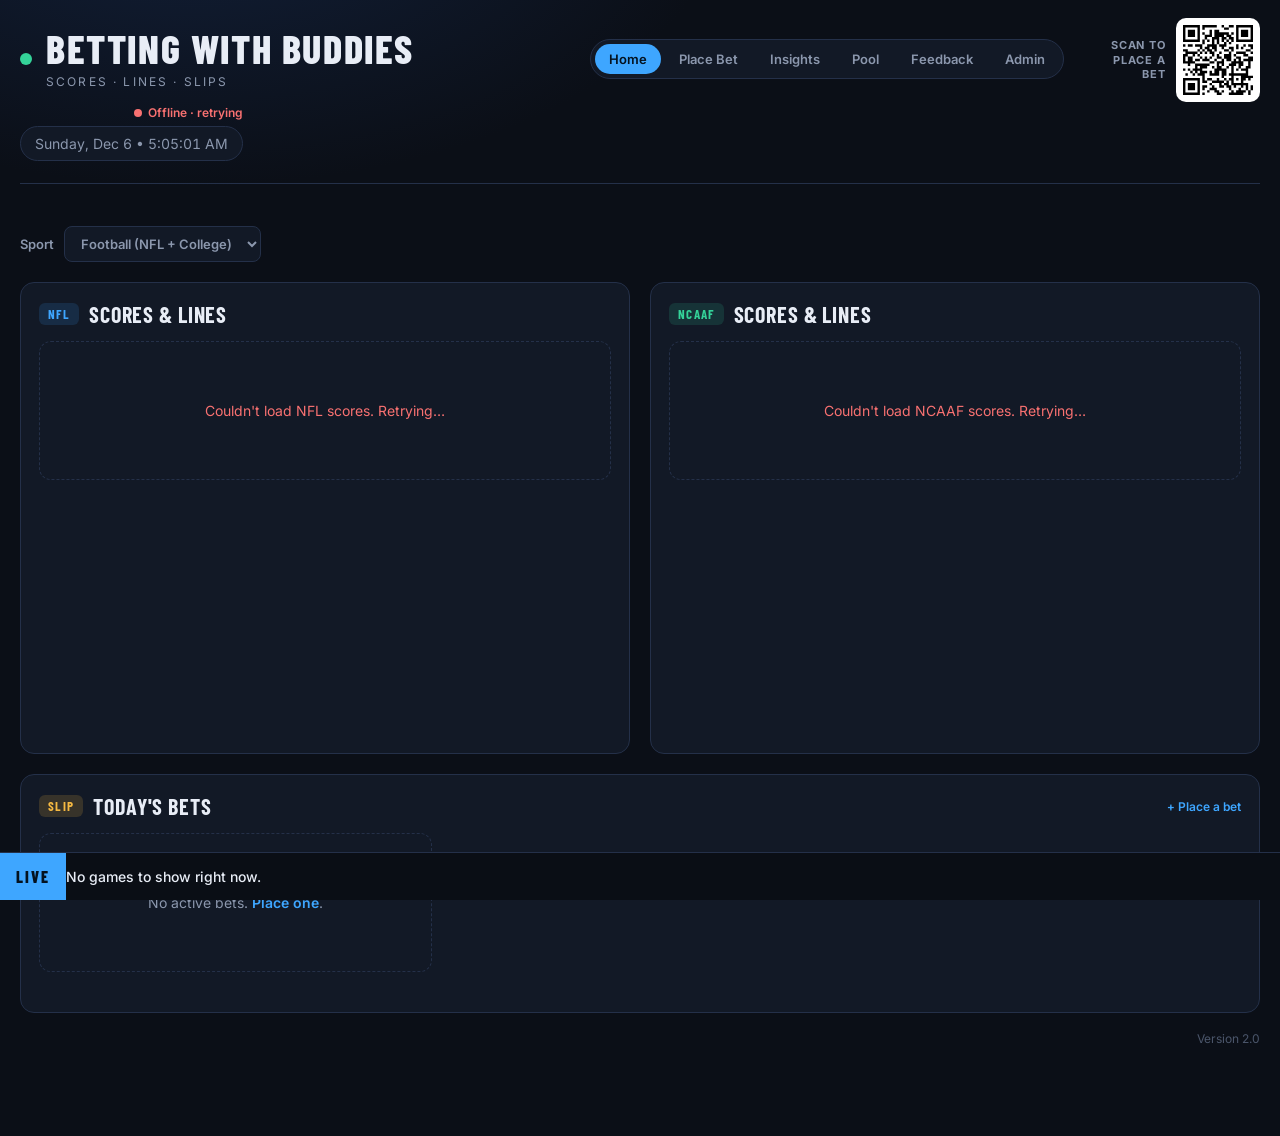
==== index.html @ b016aa5f "Dashboard: sport dropdown (Football, NBA, NHL, MLB) instead of showing all sports Co-Authored-By: Cl" ====
<!DOCTYPE html>
<html lang="en">
<head>
    <meta charset="UTF-8">
    <meta name="viewport" content="width=device-width, initial-scale=1.0">
    <title>Betting with Buddies</title>
    <link rel="preconnect" href="https://fonts.googleapis.com">
    <link rel="preconnect" href="https://fonts.gstatic.com" crossorigin>
    <link href="https://fonts.googleapis.com/css2?family=Barlow+Condensed:wght@500;600;700;800&family=Inter:wght@400;500;600;700&display=swap" rel="stylesheet">
    <link rel="stylesheet" href="style.css">
</head>
<body>

<header class="topbar has-qr">
    <div class="brand">
        <span class="live-dot" aria-hidden="true"></span>
        <div>
            <h1>Betting with Buddies</h1>
            <p class="tagline">Scores &middot; Lines &middot; Slips</p>
        </div>
    </div>
    <div class="topright">
        <div class="clock" id="clock"></div>
    </div>
    <a class="qr" id="qr" href="bet.html" aria-label="Scan to place a bet">
        <span class="qr-code" id="qr-code" aria-hidden="true"></span>
        <span class="qr-label">Scan to<br>place a bet</span>
    </a>
</header>

<div id="hit-banners" class="hit-banners" aria-live="polite"></div>

<main class="dashboard">

    <div class="sport-bar">
        <label for="sport-pick">Sport</label>
        <select id="sport-pick" aria-label="Choose a sport">
            <option value="football">Football (NFL + College)</option>
            <option value="nba">NBA Basketball</option>
            <option value="nhl">NHL Hockey</option>
            <option value="mlb">MLB Baseball</option>
        </select>
    </div>

    <section class="panel" aria-labelledby="nfl-title">
        <div class="panel-head">
            <h2 id="nfl-title"><span class="tag">NFL</span> Scores &amp; Lines</h2>
            <span class="page-info" id="nfl-status"></span>
        </div>
        <div class="games" id="nfl-container"></div>
        <div class="dots" id="nfl-dots"></div>
    </section>

    <section class="panel" aria-labelledby="ncaaf-title">
        <div class="panel-head">
            <h2 id="ncaaf-title"><span class="tag tag-alt">NCAAF</span> Scores &amp; Lines</h2>
            <span class="page-info" id="ncaaf-status"></span>
        </div>
        <div class="games" id="ncaaf-container"></div>
        <div class="dots" id="ncaaf-dots"></div>
    </section>

    <section class="panel panel-wide" id="more-panel" aria-labelledby="more-title" hidden>
        <div class="panel-head">
            <h2 id="more-title"><span class="tag tag-gold" id="more-tag">NBA</span> Scores &amp; Lines</h2>
            <span class="page-info" id="more-status"></span>
        </div>
        <div class="games" id="more-container"></div>
        <div class="dots" id="more-dots"></div>
    </section>

    <section class="panel panel-wide" aria-labelledby="bets-title">
        <div class="panel-head">
            <h2 id="bets-title"><span class="tag tag-gold">SLIP</span> Today's Bets</h2>
            <span class="page-info"><span id="bets-count"></span> <a class="link" href="bet.html">+ Place a bet</a></span>
        </div>
        <div class="bet-list" id="bets"></div>
        <div class="dots" id="bets-dots"></div>
    </section>

</main>

<footer class="ticker" id="ticker" aria-label="Live ticker">
    <span class="ticker-label">LIVE</span>
    <div class="ticker-track">
        <div class="ticker-content" id="ticker-content">Loading scores&hellip;</div>
    </div>
</footer>
<p class="version">Version 2.0</p>

<script src="config.js"></script>
<script src="store.js"></script>
<script src="live.js"></script>
<script src="odds.js"></script>
<script src="ui.js"></script>
<script src="nav.js"></script>
<script src="qrcode.js"></script>
<script src="roasts.js"></script>
<script src="script.js"></script>
</body>
</html>
---- style.css ----
:root{
    --bg:#0b0f17;
    --bg-glow:#12203a;
    --panel:#121926;
    --panel-2:#192233;
    --line:#243049;
    --text:#e8edf6;
    --muted:#8b97ad;
    --accent:#3ea6ff;
    --gold:#f5b942;
    --green:#34d399;
    --red:#f87171;
    --radius:14px;
}

*{margin:0;padding:0;box-sizing:border-box}

body{
    background:
        radial-gradient(900px 500px at 15% -10%, var(--bg-glow), transparent 60%),
        var(--bg);
    color:var(--text);
    font-family:Inter, "Segoe UI", Arial, sans-serif;
    min-height:100vh;
    padding:0 20px 90px;
    -webkit-font-smoothing:antialiased;
}

/* ---------- Top bar ---------- */
.topbar{
    max-width:1280px;
    margin:0 auto;
    padding:28px 0 22px;
    display:flex;
    align-items:center;
    justify-content:space-between;
    gap:16px;
    flex-wrap:wrap;
    border-bottom:1px solid var(--line);
}
.brand{display:flex;align-items:center;gap:14px}
.brand h1{
    font-family:"Barlow Condensed", sans-serif;
    font-size:clamp(28px,4vw,40px);
    font-weight:800;
    letter-spacing:.04em;
    text-transform:uppercase;
    line-height:1;
}
.tagline{
    color:var(--muted);
    font-size:12px;
    letter-spacing:.18em;
    text-transform:uppercase;
    margin-top:6px;
}
.clock{
    font-variant-numeric:tabular-nums;
    color:var(--muted);
    font-size:14px;
    background:var(--panel);
    border:1px solid var(--line);
    padding:8px 14px;
    border-radius:999px;
}
.live-dot{
    width:12px;height:12px;border-radius:50%;
    background:var(--green);
    box-shadow:0 0 0 0 rgba(52,211,153,.6);
    animation:pulse 1.8s infinite;
    flex:none;
}
@keyframes pulse{
    0%{box-shadow:0 0 0 0 rgba(52,211,153,.55)}
    70%{box-shadow:0 0 0 10px rgba(52,211,153,0)}
    100%{box-shadow:0 0 0 0 rgba(52,211,153,0)}
}

/* ---------- Layout ---------- */
.dashboard{
    max-width:1280px;
    margin:24px auto 0;
    display:grid;
    grid-template-columns:1fr 1fr;
    gap:20px;
}
.panel-wide{grid-column:1 / -1}

.panel{
    background:var(--panel);
    border:1px solid var(--line);
    border-radius:var(--radius);
    padding:18px;
}
.panel-head{
    display:flex;
    align-items:center;
    justify-content:space-between;
    gap:10px;
    margin-bottom:14px;
}
.panel h2{
    font-family:"Barlow Condensed", sans-serif;
    font-size:22px;
    font-weight:700;
    letter-spacing:.04em;
    text-transform:uppercase;
    display:flex;align-items:center;gap:10px;
}
.tag{
    font-size:13px;
    letter-spacing:.1em;
    padding:3px 9px;
    border-radius:6px;
    background:rgba(62,166,255,.14);
    color:var(--accent);
}
.tag-alt{background:rgba(52,211,153,.14);color:var(--green)}
.tag-gold{background:rgba(245,185,66,.16);color:var(--gold)}
.page-info{color:var(--muted);font-size:12px;font-variant-numeric:tabular-nums}

/* ---------- Game cards ---------- */
.games{
    display:grid;
    gap:10px;
    min-height:372px;
    align-content:start;
}
.game{
    background:var(--panel-2);
    border:1px solid var(--line);
    border-radius:12px;
    padding:12px 14px;
    display:grid;
    grid-template-columns:1fr auto;
    gap:4px 16px;
    animation:fadeIn .45s ease both;
    transition:border-color .2s, transform .2s;
}
.game:hover{border-color:#3a4d73;transform:translateY(-1px)}
.game.is-live{border-color:rgba(52,211,153,.45)}

.team{
    display:flex;align-items:center;gap:10px;
    font-weight:600;font-size:15px;
    min-width:0;
}
.team img{width:24px;height:24px;object-fit:contain;flex:none}
.team .name{white-space:nowrap;overflow:hidden;text-overflow:ellipsis}
.team .rank{color:var(--muted);font-size:11px;font-weight:600}
.team.loser{color:var(--muted);font-weight:500}
.score{
    font-family:"Barlow Condensed", sans-serif;
    font-size:24px;font-weight:700;
    text-align:right;
    font-variant-numeric:tabular-nums;
    align-self:center;
}
.game .score.loser{color:var(--muted)}

.meta{
    grid-column:1 / -1;
    display:flex;align-items:center;flex-wrap:wrap;gap:8px;
    margin-top:6px;padding-top:8px;
    border-top:1px dashed var(--line);
    font-size:12px;color:var(--muted);
}
.badge{
    font-weight:700;letter-spacing:.06em;text-transform:uppercase;
    font-size:11px;padding:2px 8px;border-radius:5px;
}
.badge.pre{background:rgba(139,151,173,.16);color:var(--muted)}
.badge.in{background:rgba(52,211,153,.16);color:var(--green)}
.badge.post{background:rgba(139,151,173,.12);color:var(--text)}
.chip{
    background:#0d1421;border:1px solid var(--line);
    padding:2px 8px;border-radius:5px;color:var(--text);
    font-variant-numeric:tabular-nums;
}
.chip b{color:var(--gold);font-weight:600;margin-right:4px}

.empty{
    color:var(--muted);text-align:center;padding:60px 10px;font-size:14px;
    border:1px dashed var(--line);border-radius:12px;
}
.empty.error{color:var(--red)}

/* pager dots */
.dots{display:flex;justify-content:center;gap:6px;margin-top:14px;min-height:8px}
.dots button{
    width:8px;height:8px;border-radius:50%;border:0;cursor:pointer;
    background:var(--line);transition:.2s;
}
.dots button.active{background:var(--accent);width:22px;border-radius:99px}

/* ---------- Bets ---------- */
.bets{
    list-style:none;
    display:grid;
    grid-template-columns:repeat(auto-fill,minmax(260px,1fr));
    gap:10px;
}
.bet{
    background:var(--panel-2);
    border:1px solid var(--line);
    border-left:3px solid var(--gold);
    border-radius:12px;
    padding:14px 14px 14px 16px;
    display:flex;align-items:center;gap:12px;
    font-size:15px;font-weight:500;
    transition:transform .2s;
}
.bet:hover{transform:translateY(-1px)}
.bet .state{
    flex:none;font-size:11px;font-weight:700;letter-spacing:.08em;
    text-transform:uppercase;padding:3px 8px;border-radius:5px;
    background:rgba(245,185,66,.16);color:var(--gold);
}
.bet.won{border-left-color:var(--green)}
.bet.won .state{background:rgba(52,211,153,.16);color:var(--green)}
.bet.lost{border-left-color:var(--red)}
.bet.lost .state{background:rgba(248,113,113,.16);color:var(--red)}
.bet.parlay{border-left-color:var(--accent);background:linear-gradient(90deg,rgba(62,166,255,.1),var(--panel-2))}

/* ---------- Ticker ---------- */
.ticker{
    position:fixed;left:0;right:0;bottom:0;
    display:flex;align-items:stretch;
    background:#0a0e15;
    border-top:1px solid var(--line);
    height:48px;
    z-index:10;
}
.ticker-label{
    display:flex;align-items:center;
    padding:0 16px;
    background:var(--accent);color:#04121f;
    font-family:"Barlow Condensed", sans-serif;
    font-weight:800;letter-spacing:.12em;font-size:16px;
}
.ticker-track{flex:1;overflow:hidden;white-space:nowrap;display:flex;align-items:center}
.ticker-content{
    display:block;flex:none;           /* flex:none = never squeezed, so its width is exactly its text */
    font-size:14px;font-weight:500;
    will-change:transform;             /* own GPU layer: smooth on iPad Safari */
}
.ticker-content .sep{color:var(--gold);margin:0 14px}

.version{
    max-width:1280px;margin:18px auto 0;
    text-align:right;color:#4b566b;font-size:12px;
}

@keyframes fadeIn{
    from{opacity:0;transform:translateY(4px)}
    to{opacity:1;transform:none}
}

/* ---------- Responsive ---------- */
@media (max-width:860px){
    .dashboard{grid-template-columns:1fr}
    .games{min-height:0}
    .topbar{justify-content:center;text-align:center}
    .brand{flex-direction:column}
}
@media (prefers-reduced-motion:reduce){
    *{animation:none !important;transition:none !important}
}

/* ============================================================
   Multi-page additions: nav, forms, bet cards, admin, insights
   ============================================================ */
.nav{display:flex;gap:4px;background:var(--panel);border:1px solid var(--line);border-radius:999px;padding:4px}
.nav a{color:var(--muted);text-decoration:none;font-size:13px;font-weight:600;padding:7px 14px;border-radius:999px;transition:.2s}
.nav a:hover{color:var(--text)}
.nav a.active{background:var(--accent);color:#04121f}
.link{color:var(--accent);text-decoration:none;font-weight:600}
.link:hover,a.link:hover{text-decoration:underline}
.empty a{color:var(--accent)}
.muted{color:var(--muted);font-size:12px}
.pos{color:var(--green)}.neg{color:var(--red)}
.hint{color:var(--muted);font-size:13px;margin:4px 0 12px}
.form-error{color:var(--red);font-size:13px;min-height:18px;margin:4px 0}

.page-narrow{grid-template-columns:1fr;max-width:760px}
.page-narrow.wide{max-width:1100px;grid-template-columns:1fr 1fr}
.page-narrow .panel-wide{grid-column:1 / -1}
#tools{display:grid;gap:20px}

/* forms */
.form{display:grid;gap:14px}
.form.inline{grid-template-columns:1fr auto auto;align-items:center}
label{display:grid;gap:6px;font-size:13px;font-weight:600;color:var(--muted)}
input[type=text],input[type=number],input[type=password],select{
    background:#0d1421;border:1px solid var(--line);color:var(--text);
    font:inherit;font-size:15px;padding:10px 12px;border-radius:10px;width:100%;
}
input:focus,select:focus,button:focus-visible,a:focus-visible{outline:2px solid var(--accent);outline-offset:1px}
input[type=color]{width:44px;height:40px;padding:2px;background:#0d1421;border:1px solid var(--line);border-radius:10px;cursor:pointer}
select{width:auto;min-width:150px}
fieldset{border:0;display:grid;gap:8px}
legend{font-size:13px;font-weight:600;color:var(--muted);margin-bottom:6px}
.row{display:grid;grid-template-columns:1fr 1fr;gap:12px}
.row-btns{display:flex;flex-wrap:wrap;gap:10px}
.leg-row{display:flex;gap:8px;margin-bottom:8px}

.btn{font:inherit;font-weight:700;font-size:14px;border:1px solid var(--line);background:var(--panel-2);color:var(--text);
    padding:10px 16px;border-radius:10px;cursor:pointer;transition:.2s;text-align:center}
.btn:hover{border-color:#3a4d73}
.btn.primary{background:var(--accent);border-color:var(--accent);color:#04121f}
.btn.primary:hover{filter:brightness(1.1)}
.btn.ghost{background:transparent}
.btn.danger{color:var(--red);background:transparent;border-color:rgba(248,113,113,.4)}
.btn.danger:hover{background:rgba(248,113,113,.1)}
.btn.icon{padding:8px 12px;font-size:18px;line-height:1}
.btn.file{display:inline-block}

.seg{display:flex;background:#0d1421;border:1px solid var(--line);border-radius:10px;padding:3px}
.seg button{flex:1;font:inherit;font-weight:700;font-size:14px;padding:9px;border:0;background:none;color:var(--muted);border-radius:8px;cursor:pointer}
.seg button.on{background:var(--accent);color:#04121f}

/* bet cards */
.bet-list{display:grid;grid-template-columns:repeat(auto-fill,minmax(300px,1fr));gap:12px}
.bet-card{background:var(--panel-2);border:1px solid var(--line);border-left:3px solid var(--gold);border-radius:12px;padding:14px;display:grid;gap:10px;animation:fadeIn .4s ease both}
.bet-card.won{border-left-color:var(--green)}
.bet-card.lost{border-left-color:var(--red)}
.bet-card header{display:flex;align-items:center;gap:8px;flex-wrap:wrap}
.who{display:inline-flex;align-items:center;gap:8px;font-weight:700;font-size:14px}
.who i{width:10px;height:10px;border-radius:50%;display:inline-block}
.badge.single{background:rgba(62,166,255,.14);color:var(--accent)}
.badge.parlay{background:rgba(167,139,250,.16);color:#a78bfa}
.status-pill{margin-left:auto;font-size:11px;font-weight:700;letter-spacing:.08em;text-transform:uppercase;padding:3px 8px;border-radius:5px;background:rgba(245,185,66,.16);color:var(--gold)}
.status-pill.won{background:rgba(52,211,153,.16);color:var(--green)}
.status-pill.lost{background:rgba(248,113,113,.16);color:var(--red)}
.legs{list-style:none;display:grid;gap:6px}
.leg{display:flex;align-items:center;gap:10px;font-size:14px}
.leg-icon{width:20px;height:20px;border-radius:50%;display:grid;place-items:center;font-size:12px;font-weight:800;flex:none;background:var(--line);color:var(--muted)}
.leg.won .leg-icon{background:rgba(52,211,153,.2);color:var(--green)}
.leg.lost .leg-icon{background:rgba(248,113,113,.2);color:var(--red)}
.leg.lost .leg-text{text-decoration:line-through;color:var(--muted)}
.leg-text{flex:1;min-width:0;overflow-wrap:anywhere}
.leg-actions{display:flex;gap:4px}
.leg-actions button{width:28px;height:28px;border-radius:7px;border:1px solid var(--line);background:#0d1421;color:var(--muted);cursor:pointer;font-weight:700}
.leg-actions .on-won{background:var(--green);color:#04121f;border-color:var(--green)}
.leg-actions .on-lost{background:var(--red);color:#04121f;border-color:var(--red)}
.leg-actions .on-pending{background:var(--line);color:var(--text)}
.bet-card footer{display:flex;justify-content:space-between;gap:10px;flex-wrap:wrap;font-size:13px;color:var(--muted);border-top:1px dashed var(--line);padding-top:9px}
.admin-bet{display:grid;gap:8px}

/* admin */
.profile-list{list-style:none;display:grid;gap:8px;margin-top:6px}
.profile-row{display:grid;grid-template-columns:auto 1fr auto auto;gap:10px;align-items:center}

/* insights */
.tiles{display:grid;grid-template-columns:repeat(auto-fit,minmax(140px,1fr));gap:10px}
.tile{background:var(--panel-2);border:1px solid var(--line);border-radius:12px;padding:14px;display:grid;gap:2px}
.tile-k{font-size:11px;letter-spacing:.1em;text-transform:uppercase;color:var(--muted);font-weight:700}
.tile-v{font-family:"Barlow Condensed",sans-serif;font-size:34px;font-weight:700;line-height:1.1}
.tile-s{font-size:12px;color:var(--muted)}
.table-wrap{overflow-x:auto}
.table{width:100%;border-collapse:collapse;font-size:14px;font-variant-numeric:tabular-nums}
.table th{text-align:left;font-size:11px;letter-spacing:.1em;text-transform:uppercase;color:var(--muted);padding:8px 10px;border-bottom:1px solid var(--line)}
.table td{padding:11px 10px;border-bottom:1px solid var(--line)}
.bars{display:grid;gap:14px;margin-bottom:8px}
.bar-label{display:flex;justify-content:space-between;font-size:13px;margin-bottom:6px}
.bar-track{height:10px;border-radius:99px;background:var(--line);overflow:hidden}
.bar-fill{height:100%;border-radius:99px;background:var(--accent)}
.bar-fill.pos{background:var(--green)}
.strip{display:flex;gap:6px;flex-wrap:wrap;margin-bottom:12px}
.strip .dot{width:30px;height:30px;border-radius:8px;display:grid;place-items:center;font-weight:800;font-size:13px}
.dot.won{background:rgba(52,211,153,.2);color:var(--green)}
.dot.lost{background:rgba(248,113,113,.2);color:var(--red)}
.notes p{font-size:14px;margin-bottom:8px;padding-left:12px;border-left:2px solid var(--gold)}
.killer{display:flex;flex-wrap:wrap;align-items:center;gap:6px 16px;padding:11px 0;border-bottom:1px solid var(--line);font-size:14px}
.killer:last-child{border:0}

@media (max-width:860px){
    .page-narrow.wide{grid-template-columns:1fr}
    .form.inline{grid-template-columns:1fr auto}
    .form.inline .btn{grid-column:1 / -1}
    .profile-row{grid-template-columns:auto 1fr auto}
    .profile-row .muted{display:none}
    .nav{order:3;width:100%;justify-content:center;overflow-x:auto}
}

/* ---------- Dropdown leg builder + live progress ---------- */
.leg-row{display:flex;gap:8px;align-items:flex-start;background:#0d1421;border:1px solid var(--line);border-radius:12px;padding:12px;margin-bottom:10px}
.leg-grid{flex:1;display:grid;grid-template-columns:1fr 1fr;gap:10px;min-width:0}
.kind-fields{grid-column:1 / -1;display:grid;grid-template-columns:1fr 1fr;gap:10px}
.leg-grid select,.leg-grid input{background:var(--panel-2)}
.leg-grid label[hidden]{display:none}
.leg-row .rm{flex:none}
.leg-row .rm[hidden]{display:none}
select{appearance:auto;cursor:pointer}
optgroup{color:var(--muted);font-style:normal}

.prog{display:flex;flex-wrap:wrap;align-items:center;gap:4px 8px;font-size:12px;margin-top:3px;font-weight:500;color:var(--text);text-decoration:none}
.prog.muted{color:var(--muted)}
.prog.ahead{color:var(--green)}
.prog.behind{color:var(--red)}
.prog.warn{color:var(--gold);flex-basis:100%}
.prog-bar{flex-basis:100%;height:5px;border-radius:99px;background:var(--line);overflow:hidden}
.prog-bar i{display:block;height:100%;background:var(--accent);border-radius:99px;transition:width .4s}
.live-tag{background:rgba(52,211,153,.16);color:var(--green);font-size:10px;letter-spacing:.08em;padding:1px 6px;border-radius:4px;font-weight:800}
.leg.lost .prog{text-decoration:none}

@media (max-width:560px){
    .leg-grid,.kind-fields{grid-template-columns:1fr}
}

/* ---------- Private stake ---------- */
.check{display:flex;align-items:flex-start;gap:10px;font-size:14px;font-weight:500;color:var(--text);cursor:pointer}
.check input{width:18px;height:18px;margin-top:2px;accent-color:var(--accent);flex:none}
.check small{color:var(--muted);font-weight:400}
.status-word{font-weight:700}
.status-word.won{color:var(--green)}
.status-word.lost{color:var(--red)}
.status-word.pending{color:var(--muted);font-weight:500}

/* ---------- Knowledge base ---------- */
.kb-item{border:1px solid var(--line);border-radius:12px;background:var(--panel-2);margin-bottom:8px}
.kb-item summary,.kb-sub summary{cursor:pointer;padding:13px 14px;font-weight:700;font-size:15px;list-style:none}
.kb-item summary::-webkit-details-marker,.kb-sub summary::-webkit-details-marker{display:none}
.kb-item summary::before,.kb-sub summary::before{content:"\25B8";display:inline-block;width:18px;color:var(--accent);transition:transform .15s}
.kb-item[open]>summary::before,.kb-sub[open]>summary::before{transform:rotate(90deg)}
.kb-body{padding:0 14px 14px;display:grid;gap:10px;font-size:14px;line-height:1.55}
.kb-body code,.hint code{background:#0d1421;border:1px solid var(--line);padding:1px 6px;border-radius:5px;font-size:12px;overflow-wrap:anywhere}
.kb-list{padding-left:20px;display:grid;gap:6px}
.kb-sub{border-top:1px dashed var(--line)}
.kb-sub summary{font-size:13px;color:var(--muted);padding:10px 0}
.kb-body .table td,.kb-body .table th{vertical-align:top}

/* ---------- Sync status badge ---------- */
.sync{font-size:12px;font-weight:600;color:var(--muted);display:inline-flex;align-items:center;gap:6px}
.sync::before{content:"";width:8px;height:8px;border-radius:50%;background:var(--muted)}
.sync[data-state=synced]{color:var(--green)}
.sync[data-state=synced]::before{background:var(--green)}
.sync[data-state=error]{color:var(--red)}
.sync[data-state=error]::before{background:var(--red)}

/* ---------- Sportsbook lines panel ---------- */
.lines{grid-column:1 / -1;background:var(--panel-2);border:1px solid var(--line);border-radius:10px;padding:10px 12px;font-size:13px}
.lines[hidden]{display:none}
.lines-head{display:flex;flex-wrap:wrap;gap:4px 10px;align-items:baseline;margin-bottom:6px}
.lines-msg{color:var(--muted);margin:2px 0}
.lines-note{margin-top:6px;font-size:11px}
.lines-table{width:100%;border-collapse:collapse}
.lines-table td{padding:6px 4px;border-top:1px solid var(--line);vertical-align:middle}
.lines-table .lb{font-weight:600;white-space:nowrap}
.lines-table .lt{font-variant-numeric:tabular-nums;color:var(--text)}
.lines-table .la{text-align:right;white-space:nowrap}
.lines-table tr.used{background:rgba(62,166,255,.12)}
.lines-table tr.used .btn{border-color:var(--accent);color:var(--accent)}
.btn.sm{padding:4px 10px;font-size:12px;margin-left:4px}
.best{background:rgba(52,211,153,.16);color:var(--green);font-size:10px;font-weight:800;letter-spacing:.06em;padding:1px 6px;border-radius:4px;text-transform:uppercase}

/* ---------- Hit announcements ---------- */
.hit-tag{display:inline-block;background:var(--green);color:#04130c;font-size:11px;font-weight:800;letter-spacing:.08em;padding:2px 8px;border-radius:5px;margin-right:6px;vertical-align:1px}
.hit-tag.full{background:#fff;color:#047857;box-shadow:0 0 0 2px var(--green)}
.ticker-content b{color:#fff}

.hit-banners{max-width:1280px;margin:18px auto 0;display:grid;gap:12px}
.hit-banner{
    display:flex;align-items:center;gap:18px;
    background:linear-gradient(135deg,#059669,#10b981 55%,#34d399);
    color:#04130c;border-radius:16px;padding:20px 24px;
    box-shadow:0 0 0 3px rgba(52,211,153,.35),0 10px 40px rgba(16,185,129,.45);
    animation:bannerIn .5s cubic-bezier(.2,1.4,.4,1) both,bannerGlow 2.2s ease-in-out infinite .5s;
}
.hit-emoji{font-size:clamp(40px,7vw,68px);line-height:1;flex:none}
.hit-main{flex:1;min-width:0}
.hit-title{font-family:"Barlow Condensed",sans-serif;font-weight:800;letter-spacing:.04em;font-size:clamp(34px,6vw,60px);line-height:1}
.hit-sub{font-size:clamp(16px,2.4vw,22px);font-weight:700;margin-top:4px}
.hit-legs{list-style:none;display:flex;flex-wrap:wrap;gap:4px 16px;margin-top:8px;font-size:14px;font-weight:600;opacity:.85}
.hit-close{flex:none;align-self:flex-start;background:rgba(4,19,12,.15);color:#04130c;border:0;width:36px;height:36px;border-radius:50%;font-size:24px;line-height:1;cursor:pointer}
.hit-close:hover{background:rgba(4,19,12,.3)}
@keyframes bannerIn{from{opacity:0;transform:translateY(-24px) scale(.96)}to{opacity:1;transform:none}}
@keyframes bannerGlow{0%,100%{box-shadow:0 0 0 3px rgba(52,211,153,.35),0 10px 40px rgba(16,185,129,.35)}50%{box-shadow:0 0 0 6px rgba(52,211,153,.5),0 10px 60px rgba(16,185,129,.7)}}
@media (max-width:560px){.hit-banner{padding:16px;gap:12px}}

/* Today's Bets on Home: cards fade in only when the page flips, never for a data refresh */
#bets:not(.flip) .bet-card{animation:none}

/* ---------- Removed bets (admin) ---------- */
.subhead{font-family:"Barlow Condensed",sans-serif;font-size:18px;letter-spacing:.04em;text-transform:uppercase;margin:22px 0 10px}
.admin-bet.removed .bet-card{opacity:.6}
.admin-bet.removed .row-btns{align-items:center}

/* An element marked hidden must stay hidden, even where a rule sets display (the locked admin area) */
[hidden]{display:none !important}

/* ---------- Admin odds status ---------- */
.odds-status{background:var(--panel-2);border:1px solid var(--line);border-radius:10px;padding:12px 14px;font-size:14px;line-height:1.7;margin-bottom:12px}

/* ---------- Feedback page ---------- */
textarea{background:#0d1421;border:1px solid var(--line);color:var(--text);font:inherit;font-size:15px;padding:10px 12px;border-radius:10px;width:100%;resize:vertical;min-height:110px}
textarea:focus{outline:2px solid var(--accent);outline-offset:1px}
.form-error.ok{color:var(--green)}
.fb-list{display:grid;gap:10px}
.fb-item{background:var(--panel-2);border:1px solid var(--line);border-radius:12px;padding:14px;display:grid;gap:8px}
.fb-item header{display:flex;align-items:center;gap:8px;justify-content:space-between}
.fb-item p{font-size:15px;line-height:1.5;white-space:pre-wrap;overflow-wrap:anywhere}
.fb-status{font-size:11px;font-weight:700;letter-spacing:.08em;text-transform:uppercase;padding:3px 8px;border-radius:5px;background:rgba(62,166,255,.14);color:var(--accent)}
.fb-status.planned{background:rgba(167,139,250,.16);color:#a78bfa}
.fb-status.doing{background:rgba(245,185,66,.16);color:var(--gold)}
.fb-status.done{background:rgba(52,211,153,.16);color:var(--green)}
.fb-status.no{background:rgba(139,151,173,.16);color:var(--muted)}

/* ---------- Banner countdown + leaving ---------- */
.hit-banner{position:relative;overflow:hidden;transition:opacity .4s ease,transform .4s ease,max-height .4s ease}
.hit-banner.leaving{opacity:0;transform:translateY(-12px) scale(.98);pointer-events:none}
.hit-timer{position:absolute;left:0;right:0;bottom:0;height:5px;background:rgba(4,19,12,.18)}
.hit-timer i{display:block;height:100%;background:rgba(4,19,12,.55);transition:width .25s linear}

/* ---------- Lost-bet banner (red) ---------- */
.hit-tag.lost{background:#ef4444;color:#fff}
.hit-banner.loss{
    background:linear-gradient(135deg,#991b1b,#dc2626 55%,#ef4444);
    color:#fff;
    box-shadow:0 0 0 3px rgba(239,68,68,.35),0 10px 40px rgba(220,38,38,.45);
    animation:bannerIn .5s cubic-bezier(.2,1.4,.4,1) both,lossGlow 2.2s ease-in-out infinite .5s;
}
.hit-banner.loss .hit-close{background:rgba(255,255,255,.18);color:#fff}
.hit-banner.loss .hit-close:hover{background:rgba(255,255,255,.32)}
.hit-banner.loss .hit-timer{background:rgba(255,255,255,.2)}
.hit-banner.loss .hit-timer i{background:rgba(255,255,255,.75)}
.hit-roast{font-size:clamp(15px,2.2vw,20px);font-weight:600;font-style:italic;margin-top:8px;line-height:1.35;opacity:.95}
.hit-legs li.x{font-weight:700;opacity:1}
.hit-banner{padding-bottom:28px}
@keyframes lossGlow{0%,100%{box-shadow:0 0 0 3px rgba(239,68,68,.35),0 10px 40px rgba(220,38,38,.35)}50%{box-shadow:0 0 0 6px rgba(239,68,68,.5),0 10px 60px rgba(220,38,38,.7)}}

/* ---------- Top-right group: clock + QR code ---------- */
.topright{display:flex;align-items:center;gap:16px}
.qr{display:flex;align-items:center;gap:10px;text-decoration:none;color:var(--muted);font-size:11px;font-weight:700;letter-spacing:.08em;text-transform:uppercase;line-height:1.35;text-align:right}
.qr:hover .qr-code{box-shadow:0 0 0 3px var(--accent)}
.qr-code{display:block;width:84px;height:84px;background:#fff;border-radius:10px;padding:7px;transition:box-shadow .2s;flex:none}
.qr-code svg{display:block;width:100%;height:100%}
.qr-label{order:-1;max-width:70px}
@media (max-width:860px){
    .topright{justify-content:center;width:100%}
}
@media (max-width:560px){
    .qr{display:none}      /* people on a phone are already here */
}

/* ---------- Quick "X+" buttons for player props ---------- */
.quick{grid-column:1 / -1;display:flex;flex-wrap:wrap;gap:6px}
.quick[hidden]{display:none}
.quick .btn.sm{margin-left:0;padding:6px 14px;font-size:13px}

/* ---------- QR code pinned to the top-right corner of Home ---------- */
.topbar.has-qr{position:relative;padding-right:196px}
.topbar.has-qr .qr{position:absolute;right:0;top:18px}
.topright{display:flex;flex-direction:column;align-items:flex-end;gap:6px}
@media (max-width:860px){
    .topbar.has-qr{padding-right:0}
    .topbar.has-qr .qr{position:static}
    .topright{align-items:center;width:100%}
}

/* ---------- Running game clock on the bet slip ---------- */
.prog.gameclock{display:block;font-variant-numeric:tabular-nums;font-weight:600}

/* ---------- NBA / NHL / MLB panel ---------- */
.game{position:relative}
.lg-tag{position:absolute;top:8px;right:10px;font-size:11px;font-weight:700;letter-spacing:.06em;color:var(--gold);opacity:.9}

/* ---------- Weekly board, badges, shame, recap ---------- */
.badge-grid{display:grid;grid-template-columns:repeat(auto-fill,minmax(260px,1fr));gap:12px}
.badge-card{background:var(--panel-2,rgba(255,255,255,.04));border:1px solid var(--line,rgba(255,255,255,.1));border-radius:12px;padding:12px;display:flex;flex-direction:column;gap:8px}
.badge-card .chips{display:flex;flex-wrap:wrap;gap:6px}
.bdg{display:inline-flex;align-items:baseline;gap:6px;padding:4px 10px;border-radius:999px;background:rgba(245,185,66,.12);border:1px solid rgba(245,185,66,.35);font-size:13px;font-weight:600}
.bdg small{font-weight:400;opacity:.75;font-size:11px}
.shame-row{display:flex;gap:12px;align-items:flex-start;padding:10px 0;border-bottom:1px solid var(--line,rgba(255,255,255,.08))}
.shame-row:last-child{border-bottom:0}
.shame-icon{font-size:26px;line-height:1}
.recap{width:100%;box-sizing:border-box;background:rgba(0,0,0,.25);color:inherit;border:1px solid var(--line,rgba(255,255,255,.12));border-radius:10px;padding:12px;font:13px/1.5 ui-monospace,Menlo,Consolas,monospace;resize:vertical}

/* ---------- Comments on bets ---------- */
.thread{margin-top:10px;padding-top:8px;border-top:1px dashed var(--line,rgba(255,255,255,.12));display:flex;flex-direction:column;gap:4px;font-size:13px}
.thread.home{margin-top:6px;padding-top:6px;font-size:12px}
.cmt b{font-weight:700}
.cmt-form{display:flex;flex-wrap:wrap;gap:6px;align-items:center;margin-top:4px}
.cmt-form .cmt-in{flex:1 1 160px;min-width:0;padding:7px 10px;border-radius:8px;border:1px solid var(--line,rgba(255,255,255,.15));background:rgba(0,0,0,.2);color:inherit;font:inherit}
.react{border:1px solid var(--line,rgba(255,255,255,.15));background:transparent;border-radius:999px;padding:3px 8px;cursor:pointer;font-size:15px}
.react:hover{background:rgba(255,255,255,.08)}
.cmt-err{color:var(--red,#f87171);font-size:12px;min-height:0}

/* ---------- NFL pool ---------- */
.pool-controls{display:flex;flex-wrap:wrap;gap:14px;align-items:flex-end;margin-bottom:8px}
.pool-controls label{display:flex;flex-direction:column;gap:4px;font-size:13px;color:var(--muted)}
.pool-games{display:grid;grid-template-columns:repeat(auto-fill,minmax(340px,1fr));gap:10px}
.pool-game{display:grid;grid-template-columns:1fr auto 1fr;gap:8px;align-items:center;background:var(--panel-2);border:1px solid var(--line);border-radius:12px;padding:10px}
.pool-game.locked{opacity:.8}
.pool-game .at{color:var(--muted);font-size:12px}
.pool-game .when{grid-column:1 / -1;text-align:center;font-size:12px;color:var(--muted)}
.team-pick{display:flex;align-items:center;gap:8px;justify-content:center;font:inherit;font-weight:600;color:var(--text);background:transparent;border:1px solid var(--line);border-radius:10px;padding:10px 8px;cursor:pointer;min-height:44px}
.team-pick img{width:24px;height:24px;object-fit:contain}
.team-pick small{font-size:10px;color:var(--muted)}
.team-pick:hover:not(:disabled){border-color:var(--accent)}
.team-pick.on{border-color:var(--gold);background:rgba(245,185,66,.14)}
.team-pick.on.won{border-color:var(--green);background:rgba(52,211,153,.14)}
.team-pick.on.lost{border-color:var(--red);background:rgba(248,113,113,.14)}
.team-pick:disabled{cursor:not-allowed;opacity:.55}
.team-pick.on:disabled{opacity:1}

.admin-comment{display:flex;justify-content:space-between;gap:12px;align-items:flex-start;padding:8px 0;border-bottom:1px solid var(--line);font-size:13px}
.admin-comment:last-child{border-bottom:0}

#more-container{display:grid;grid-template-columns:repeat(auto-fill,minmax(380px,1fr));gap:12px}

.sport-bar{grid-column:1 / -1;display:flex;align-items:center;gap:10px;font-size:13px;color:var(--muted,#9aa)}
.sport-bar select{background:var(--panel,#1b222c);color:inherit;border:1px solid var(--line,#2a3340);border-radius:8px;padding:8px 12px;font:inherit;font-weight:600}
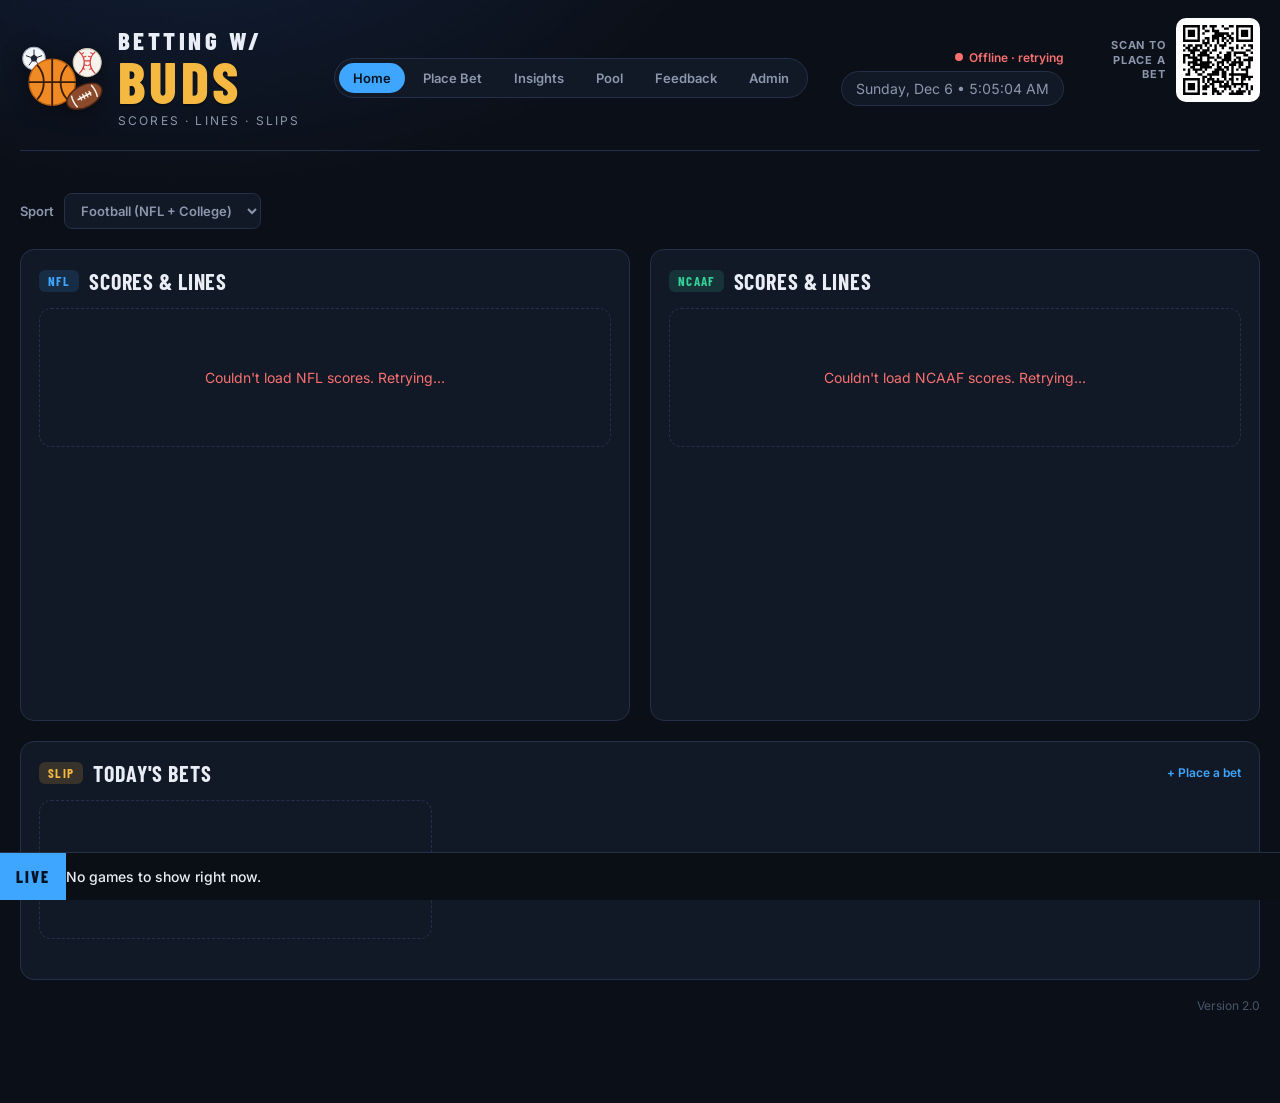
==== commit 024b8dad: "New logo: sports balls mark and two-line Betting w/ Buds wordmark Co-Authored-By: Claude Sonnet 5.5 " ====
--- a/index.html
+++ b/index.html
@@ -13,9 +13,9 @@
 
 <header class="topbar has-qr">
     <div class="brand">
-        <span class="live-dot" aria-hidden="true"></span>
+        <img class="logo-mark" src="logo.svg" alt="" width="84" height="70">
         <div>
-            <h1>Betting with Buddies</h1>
+            <h1 aria-label="Betting with Buddies"><span class="l1">Betting w/</span><span class="l2">Buds</span></h1>
             <p class="tagline">Scores &middot; Lines &middot; Slips</p>
         </div>
     </div>
--- a/style.css
+++ b/style.css
@@ -611,3 +611,9 @@
 
 .sport-bar{grid-column:1 / -1;display:flex;align-items:center;gap:10px;font-size:13px;color:var(--muted,#9aa)}
 .sport-bar select{background:var(--panel,#1b222c);color:inherit;border:1px solid var(--line,#2a3340);border-radius:8px;padding:8px 12px;font:inherit;font-weight:600}
+
+.logo-mark{height:70px;width:auto;flex:none;filter:drop-shadow(0 4px 10px rgba(0,0,0,.45))}
+.brand h1{display:flex;flex-direction:column;gap:2px}
+.brand h1 .l1{font-size:.62em;letter-spacing:.14em;color:var(--text);line-height:1}
+.brand h1 .l2{font-size:1.45em;letter-spacing:.06em;color:var(--gold);line-height:.9;text-shadow:0 2px 0 rgba(0,0,0,.35)}
+@media (max-width:860px){.brand h1{align-items:center}.logo-mark{height:58px}}
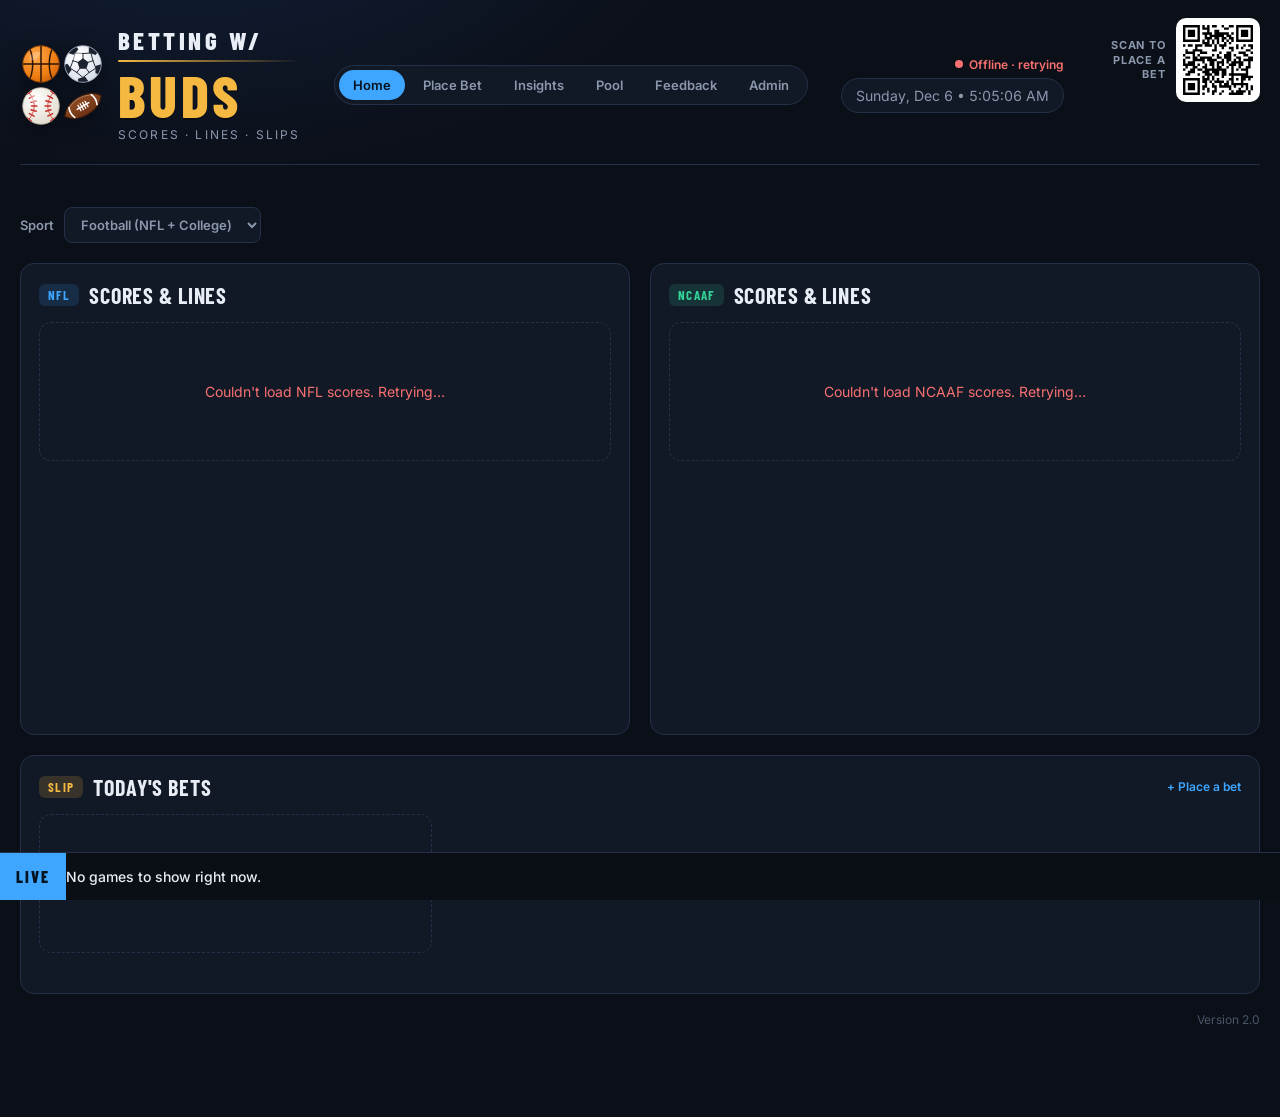
==== commit 83fcd9e1: "Logo: redrawn shaded balls, larger mark, divider between Betting w/ and Buds Co-Authored-By: Claude " ====
--- a/index.html
+++ b/index.html
@@ -13,7 +13,7 @@
 
 <header class="topbar has-qr">
     <div class="brand">
-        <img class="logo-mark" src="logo.svg" alt="" width="84" height="70">
+        <img class="logo-mark" src="logo.svg" alt="" width="84" height="84">
         <div>
             <h1 aria-label="Betting with Buddies"><span class="l1">Betting w/</span><span class="l2">Buds</span></h1>
             <p class="tagline">Scores &middot; Lines &middot; Slips</p>
--- a/style.css
+++ b/style.css
@@ -612,8 +612,10 @@
 .sport-bar{grid-column:1 / -1;display:flex;align-items:center;gap:10px;font-size:13px;color:var(--muted,#9aa)}
 .sport-bar select{background:var(--panel,#1b222c);color:inherit;border:1px solid var(--line,#2a3340);border-radius:8px;padding:8px 12px;font:inherit;font-weight:600}
 
-.logo-mark{height:70px;width:auto;flex:none;filter:drop-shadow(0 4px 10px rgba(0,0,0,.45))}
+.logo-mark{height:84px;width:auto;flex:none;filter:drop-shadow(0 4px 10px rgba(0,0,0,.45))}
 .brand h1{display:flex;flex-direction:column;gap:2px}
 .brand h1 .l1{font-size:.62em;letter-spacing:.14em;color:var(--text);line-height:1}
 .brand h1 .l2{font-size:1.45em;letter-spacing:.06em;color:var(--gold);line-height:.9;text-shadow:0 2px 0 rgba(0,0,0,.35)}
-@media (max-width:860px){.brand h1{align-items:center}.logo-mark{height:58px}}
+@media (max-width:860px){.brand h1{align-items:center}.logo-mark{height:68px}}
+.brand h1{gap:7px}
+.brand h1 .l1::after{content:"";display:block;height:2px;margin-top:7px;border-radius:2px;background:linear-gradient(90deg,var(--gold),transparent)}
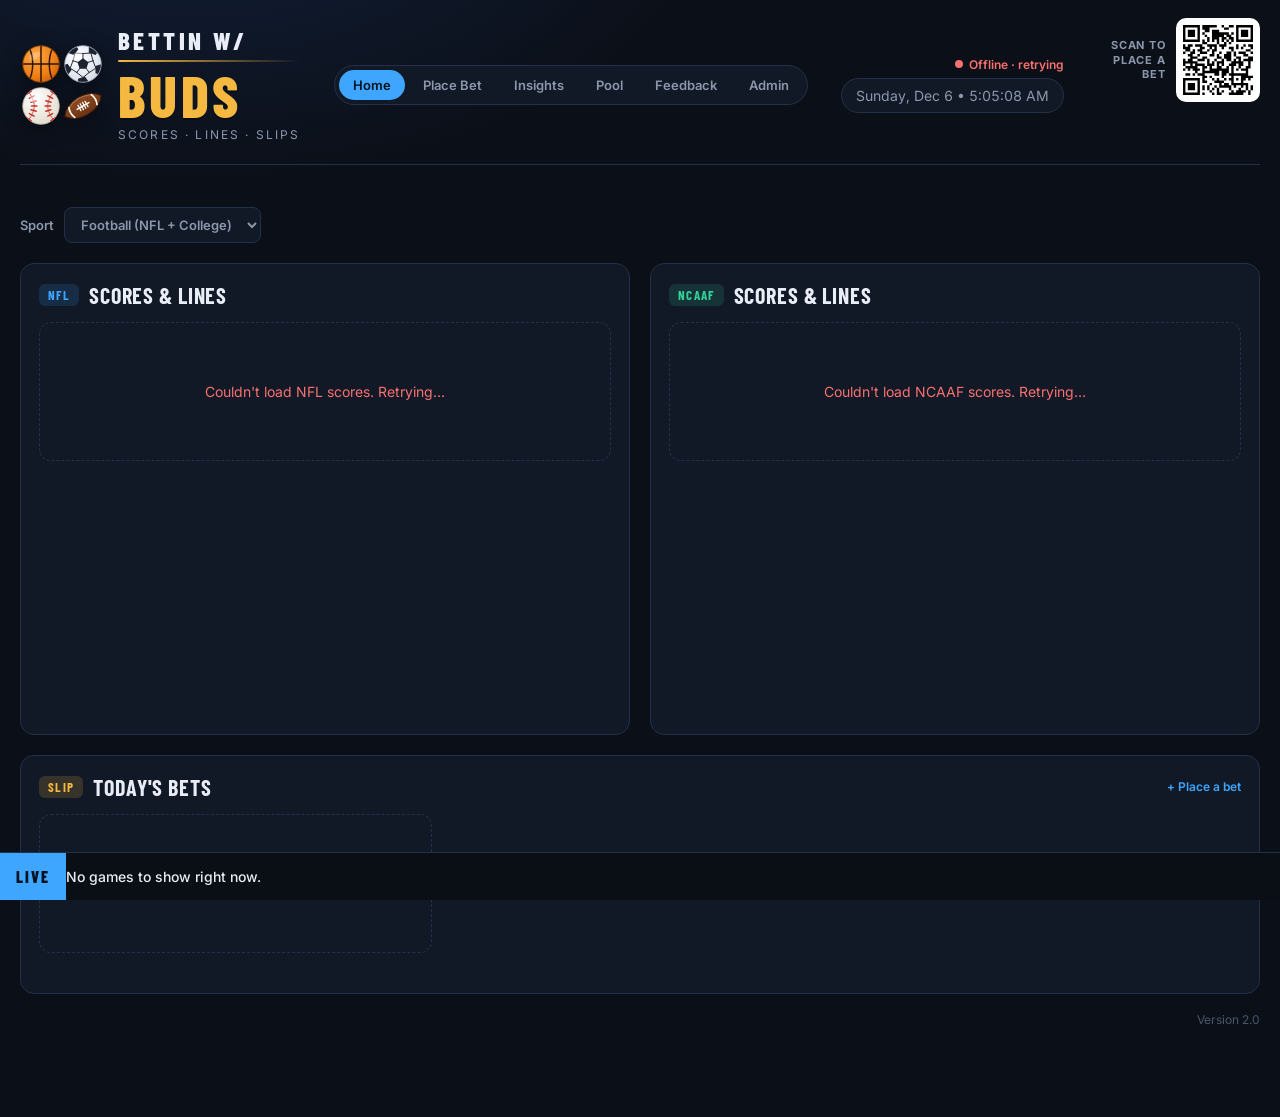
==== commit d0d15943: "Rename to Bettin with Buds Co-Authored-By: Claude Sonnet 5.5 <noreply@anthropic.com>" ====
--- a/index.html
+++ b/index.html
@@ -3,7 +3,7 @@
 <head>
     <meta charset="UTF-8">
     <meta name="viewport" content="width=device-width, initial-scale=1.0">
-    <title>Betting with Buddies</title>
+    <title>Bettin with Buds</title>
     <link rel="preconnect" href="https://fonts.googleapis.com">
     <link rel="preconnect" href="https://fonts.gstatic.com" crossorigin>
     <link href="https://fonts.googleapis.com/css2?family=Barlow+Condensed:wght@500;600;700;800&family=Inter:wght@400;500;600;700&display=swap" rel="stylesheet">
@@ -15,7 +15,7 @@
     <div class="brand">
         <img class="logo-mark" src="logo.svg" alt="" width="84" height="84">
         <div>
-            <h1 aria-label="Betting with Buddies"><span class="l1">Betting w/</span><span class="l2">Buds</span></h1>
+            <h1 aria-label="Bettin with Buds"><span class="l1">Bettin w/</span><span class="l2">Buds</span></h1>
             <p class="tagline">Scores &middot; Lines &middot; Slips</p>
         </div>
     </div>
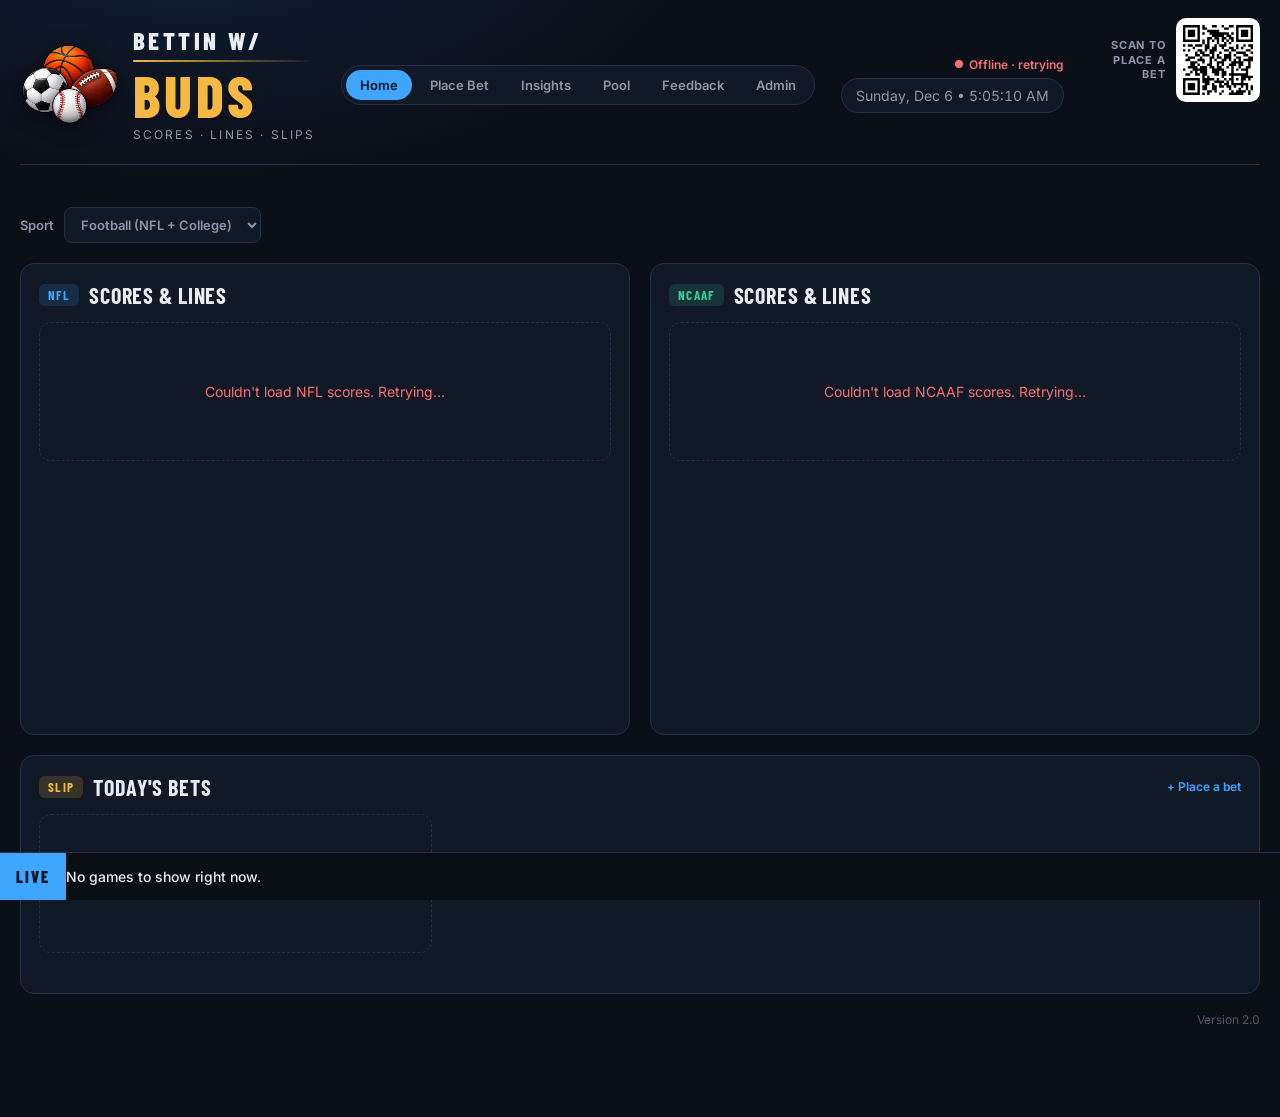
==== commit 2274230b: "Use the new balls logo image Co-Authored-By: Claude Sonnet 5.5 <noreply@anthropic.com>" ====
--- a/index.html
+++ b/index.html
@@ -13,7 +13,7 @@
 
 <header class="topbar has-qr">
     <div class="brand">
-        <img class="logo-mark" src="logo.svg" alt="" width="84" height="84">
+        <img class="logo-mark" src="logo.png" alt="" width="99" height="84">
         <div>
             <h1 aria-label="Bettin with Buds"><span class="l1">Bettin w/</span><span class="l2">Buds</span></h1>
             <p class="tagline">Scores &middot; Lines &middot; Slips</p>
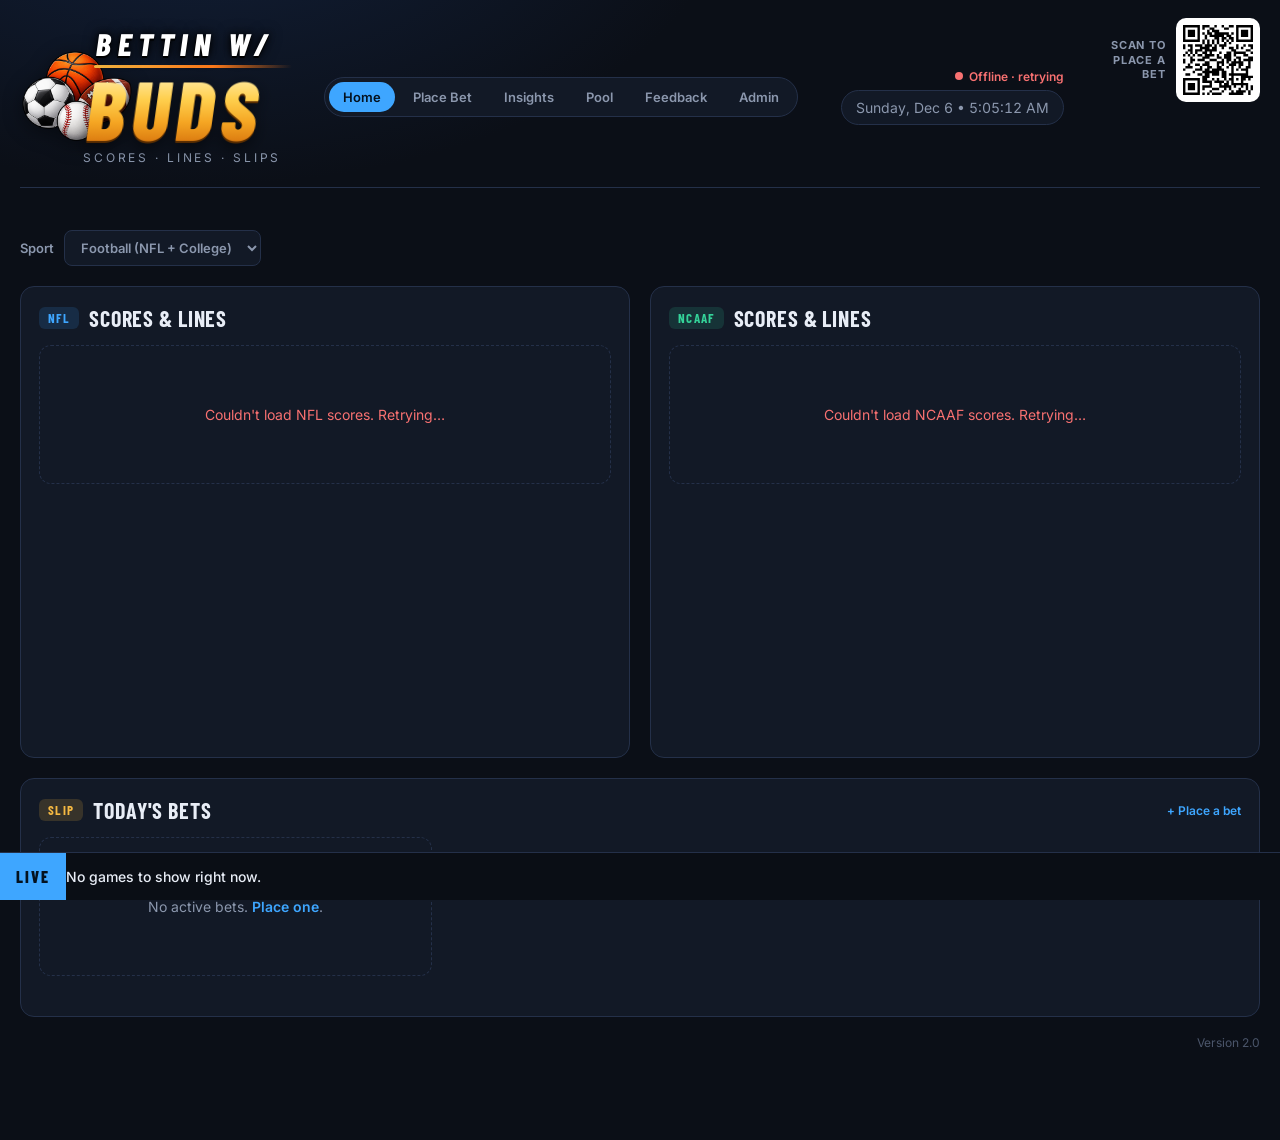
==== commit bca1c6c9: "Overlay wordmark on the right half of the balls Co-Authored-By: Claude Sonnet 5.5 <noreply@anthropic" ====
--- a/index.html
+++ b/index.html
@@ -13,7 +13,7 @@
 
 <header class="topbar has-qr">
     <div class="brand">
-        <img class="logo-mark" src="logo.png" alt="" width="99" height="84">
+        <img class="logo-mark" src="logo.png" alt="" width="113" height="96">
         <div>
             <h1 aria-label="Bettin with Buds"><span class="l1">Bettin w/</span><span class="l2">Buds</span></h1>
             <p class="tagline">Scores &middot; Lines &middot; Slips</p>
--- a/style.css
+++ b/style.css
@@ -619,3 +619,21 @@
 @media (max-width:860px){.brand h1{align-items:center}.logo-mark{height:68px}}
 .brand h1{gap:7px}
 .brand h1 .l1::after{content:"";display:block;height:2px;margin-top:7px;border-radius:2px;background:linear-gradient(90deg,var(--gold),transparent)}
+
+/* wordmark polish: slanted, chunky, gold gradient with a hard shadow */
+.brand h1{transform:skewX(-8deg);transform-origin:left bottom;gap:4px}
+.brand h1 .l1{font-size:.78em;letter-spacing:.2em;color:#fff;text-shadow:0 2px 0 #000,0 0 14px rgba(62,166,255,.45)}
+.brand h1 .l1::after{height:3px;margin-top:6px;background:linear-gradient(90deg,var(--gold),#ff7a1a 60%,transparent)}
+.brand h1 .l2{font-size:2.05em;letter-spacing:.07em;line-height:.88;text-shadow:none;
+    background:linear-gradient(180deg,#fff0b3 0%,#ffcf4d 38%,#f5a623 70%,#d9770e 100%);
+    -webkit-background-clip:text;background-clip:text;color:transparent;-webkit-text-fill-color:transparent;
+    filter:drop-shadow(0 2px 0 #5c2e00) drop-shadow(0 5px 8px rgba(0,0,0,.55))}
+.brand .tagline{letter-spacing:.24em}
+@media (max-width:860px){.brand h1{transform-origin:center bottom}}
+
+/* wordmark sits on top of the right half of the balls */
+.brand{gap:0}
+.brand .logo-mark{position:relative;z-index:1;height:96px}
+.brand > div{position:relative;z-index:2;margin-left:-50px}
+.brand h1 .l1{text-shadow:0 2px 0 #000,0 0 6px #000,0 0 14px rgba(0,0,0,.8)}
+@media (max-width:860px){.brand{flex-direction:row}.brand .logo-mark{height:72px}.brand > div{margin-left:-38px}}
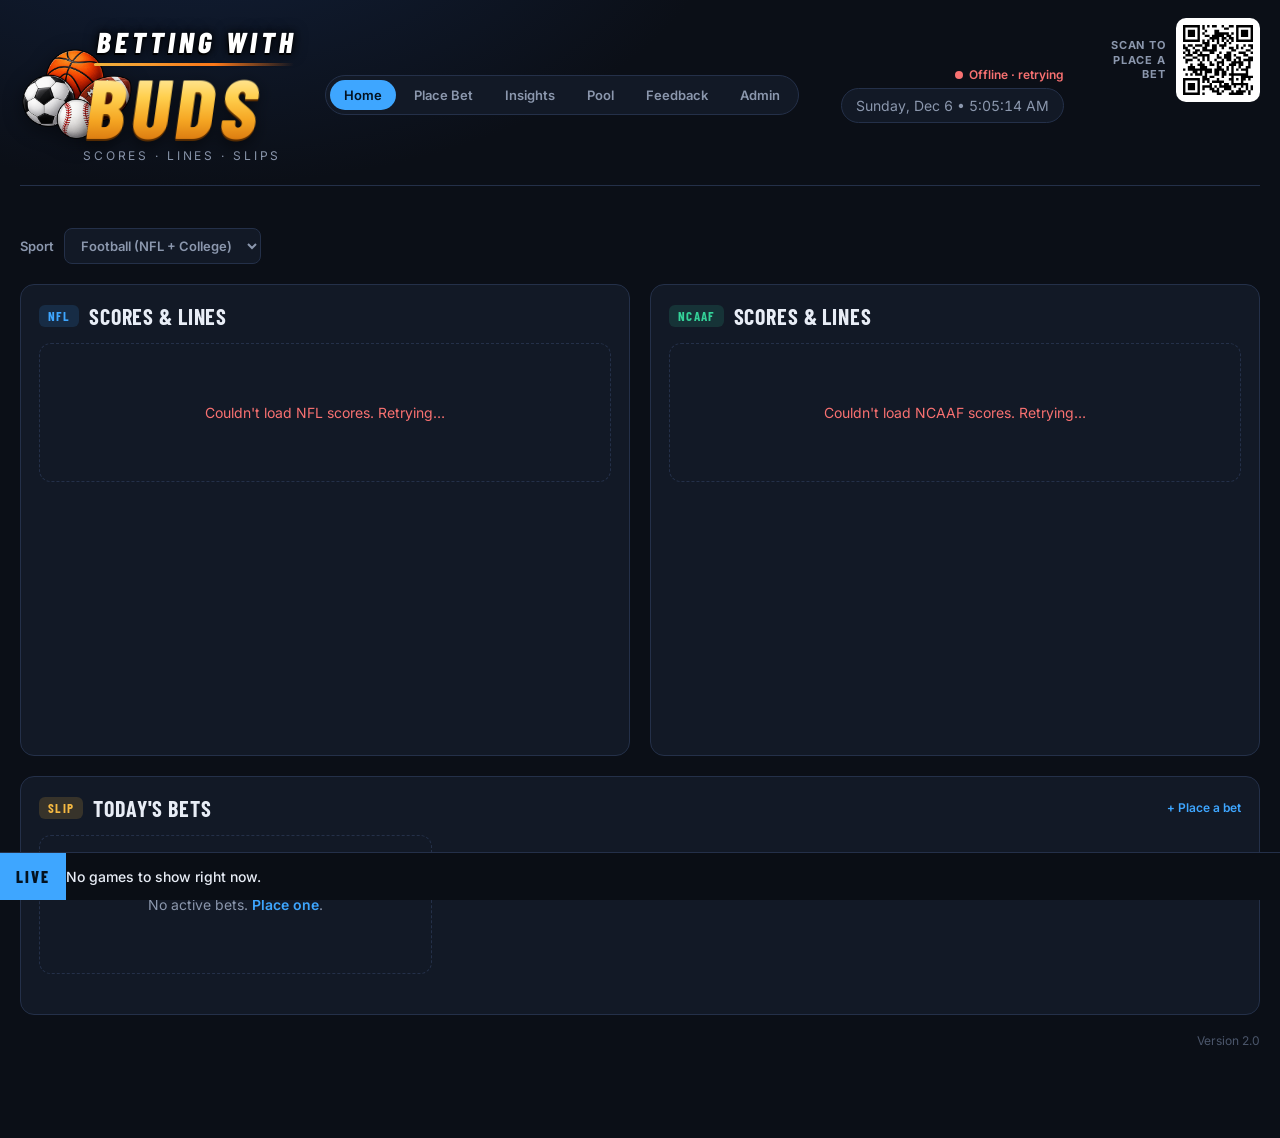
==== commit 400d6504: "Wordmark reads Betting With Buds Co-Authored-By: Claude Sonnet 5.5 <noreply@anthropic.com>" ====
--- a/index.html
+++ b/index.html
@@ -3,7 +3,7 @@
 <head>
     <meta charset="UTF-8">
     <meta name="viewport" content="width=device-width, initial-scale=1.0">
-    <title>Bettin with Buds</title>
+    <title>Betting With Buds</title>
     <link rel="preconnect" href="https://fonts.googleapis.com">
     <link rel="preconnect" href="https://fonts.gstatic.com" crossorigin>
     <link href="https://fonts.googleapis.com/css2?family=Barlow+Condensed:wght@500;600;700;800&family=Inter:wght@400;500;600;700&display=swap" rel="stylesheet">
@@ -15,7 +15,7 @@
     <div class="brand">
         <img class="logo-mark" src="logo.png" alt="" width="113" height="96">
         <div>
-            <h1 aria-label="Bettin with Buds"><span class="l1">Bettin w/</span><span class="l2">Buds</span></h1>
+            <h1 aria-label="Betting With Buds"><span class="l1">Betting With</span><span class="l2">Buds</span></h1>
             <p class="tagline">Scores &middot; Lines &middot; Slips</p>
         </div>
     </div>
--- a/style.css
+++ b/style.css
@@ -637,3 +637,4 @@
 .brand > div{position:relative;z-index:2;margin-left:-50px}
 .brand h1 .l1{text-shadow:0 2px 0 #000,0 0 6px #000,0 0 14px rgba(0,0,0,.8)}
 @media (max-width:860px){.brand{flex-direction:row}.brand .logo-mark{height:72px}.brand > div{margin-left:-38px}}
+.brand h1 .l1{letter-spacing:.14em;font-size:.72em}
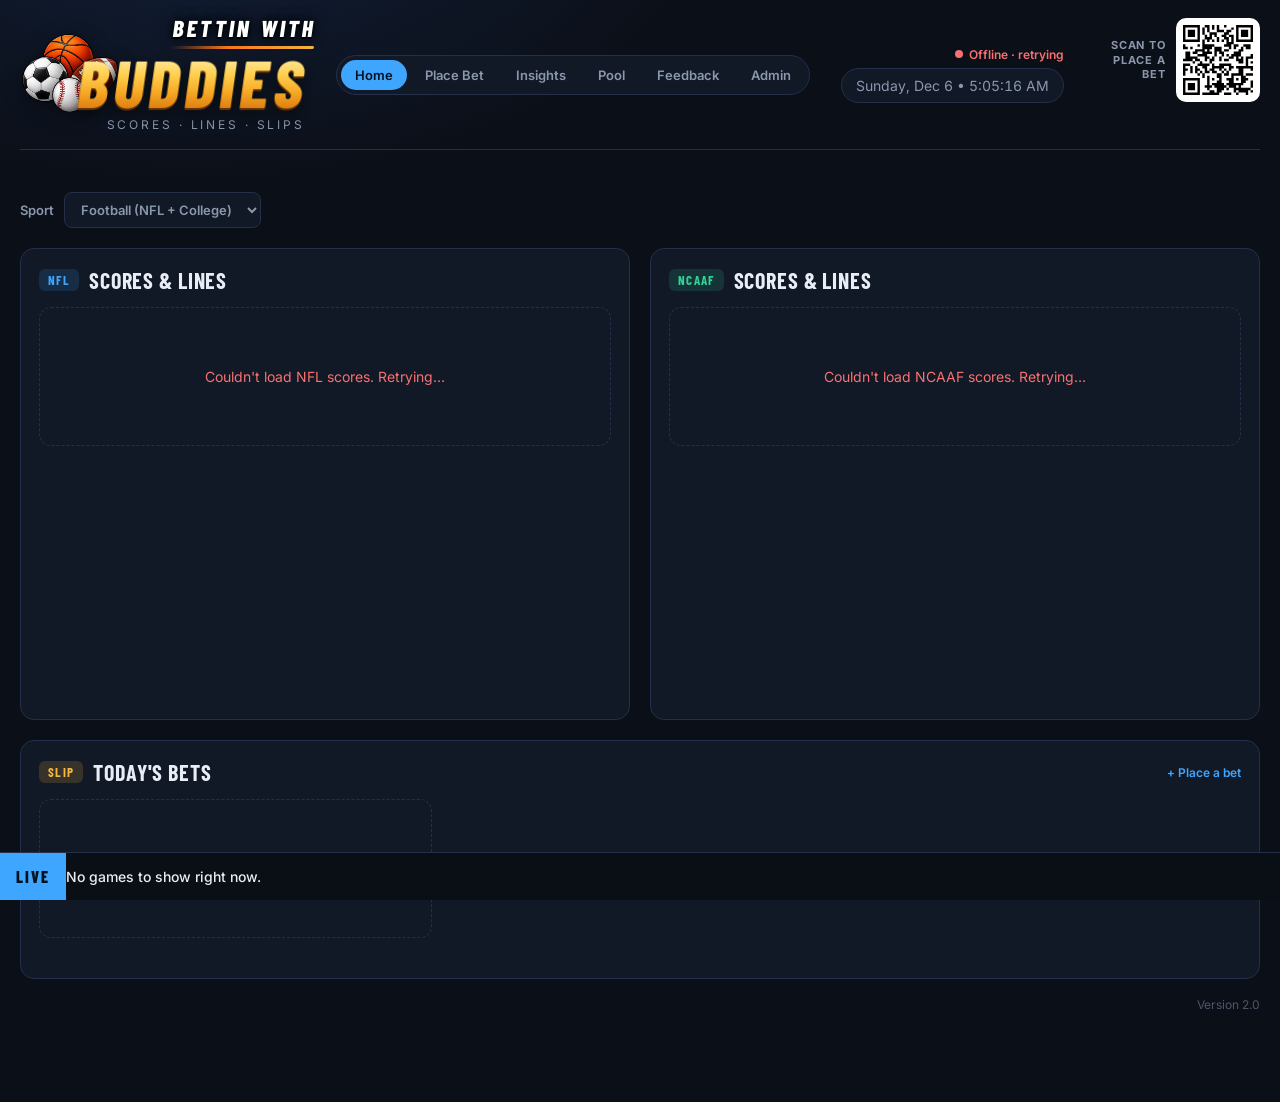
==== commit b295a41d: "Rename to Bettin with Buddies Co-Authored-By: Claude Sonnet 5.5 <noreply@anthropic.com>" ====
--- a/index.html
+++ b/index.html
@@ -3,7 +3,7 @@
 <head>
     <meta charset="UTF-8">
     <meta name="viewport" content="width=device-width, initial-scale=1.0">
-    <title>Betting With Buds</title>
+    <title>Bettin with Buddies</title>
     <link rel="preconnect" href="https://fonts.googleapis.com">
     <link rel="preconnect" href="https://fonts.gstatic.com" crossorigin>
     <link href="https://fonts.googleapis.com/css2?family=Barlow+Condensed:wght@500;600;700;800&family=Inter:wght@400;500;600;700&display=swap" rel="stylesheet">
@@ -15,7 +15,7 @@
     <div class="brand">
         <img class="logo-mark" src="logo.png" alt="" width="113" height="96">
         <div>
-            <h1 aria-label="Betting With Buds"><span class="l1">Betting With</span><span class="l2">Buds</span></h1>
+            <h1 aria-label="Bettin with Buddies"><span class="l1">Bettin With</span><span class="l2">Buddies</span></h1>
             <p class="tagline">Scores &middot; Lines &middot; Slips</p>
         </div>
     </div>
--- a/style.css
+++ b/style.css
@@ -638,3 +638,15 @@
 .brand h1 .l1{text-shadow:0 2px 0 #000,0 0 6px #000,0 0 14px rgba(0,0,0,.8)}
 @media (max-width:860px){.brand{flex-direction:row}.brand .logo-mark{height:72px}.brand > div{margin-left:-38px}}
 .brand h1 .l1{letter-spacing:.14em;font-size:.72em}
+.brand h1{align-items:flex-end;text-align:right}
+.brand h1 .l1::after{background:linear-gradient(270deg,var(--gold),#ff7a1a 60%,transparent)}
+.brand .tagline{text-align:right}
+@media (max-width:860px){.brand h1{align-items:flex-end}}
+
+/* header is 150px tall on desktop */
+@media (min-width:861px){
+    .topbar{height:150px;padding:10px 0}
+    .brand .logo-mark{height:84px}
+    .brand h1{font-size:clamp(24px,3.2vw,32px)}
+    .brand > div{margin-left:-44px}
+}
